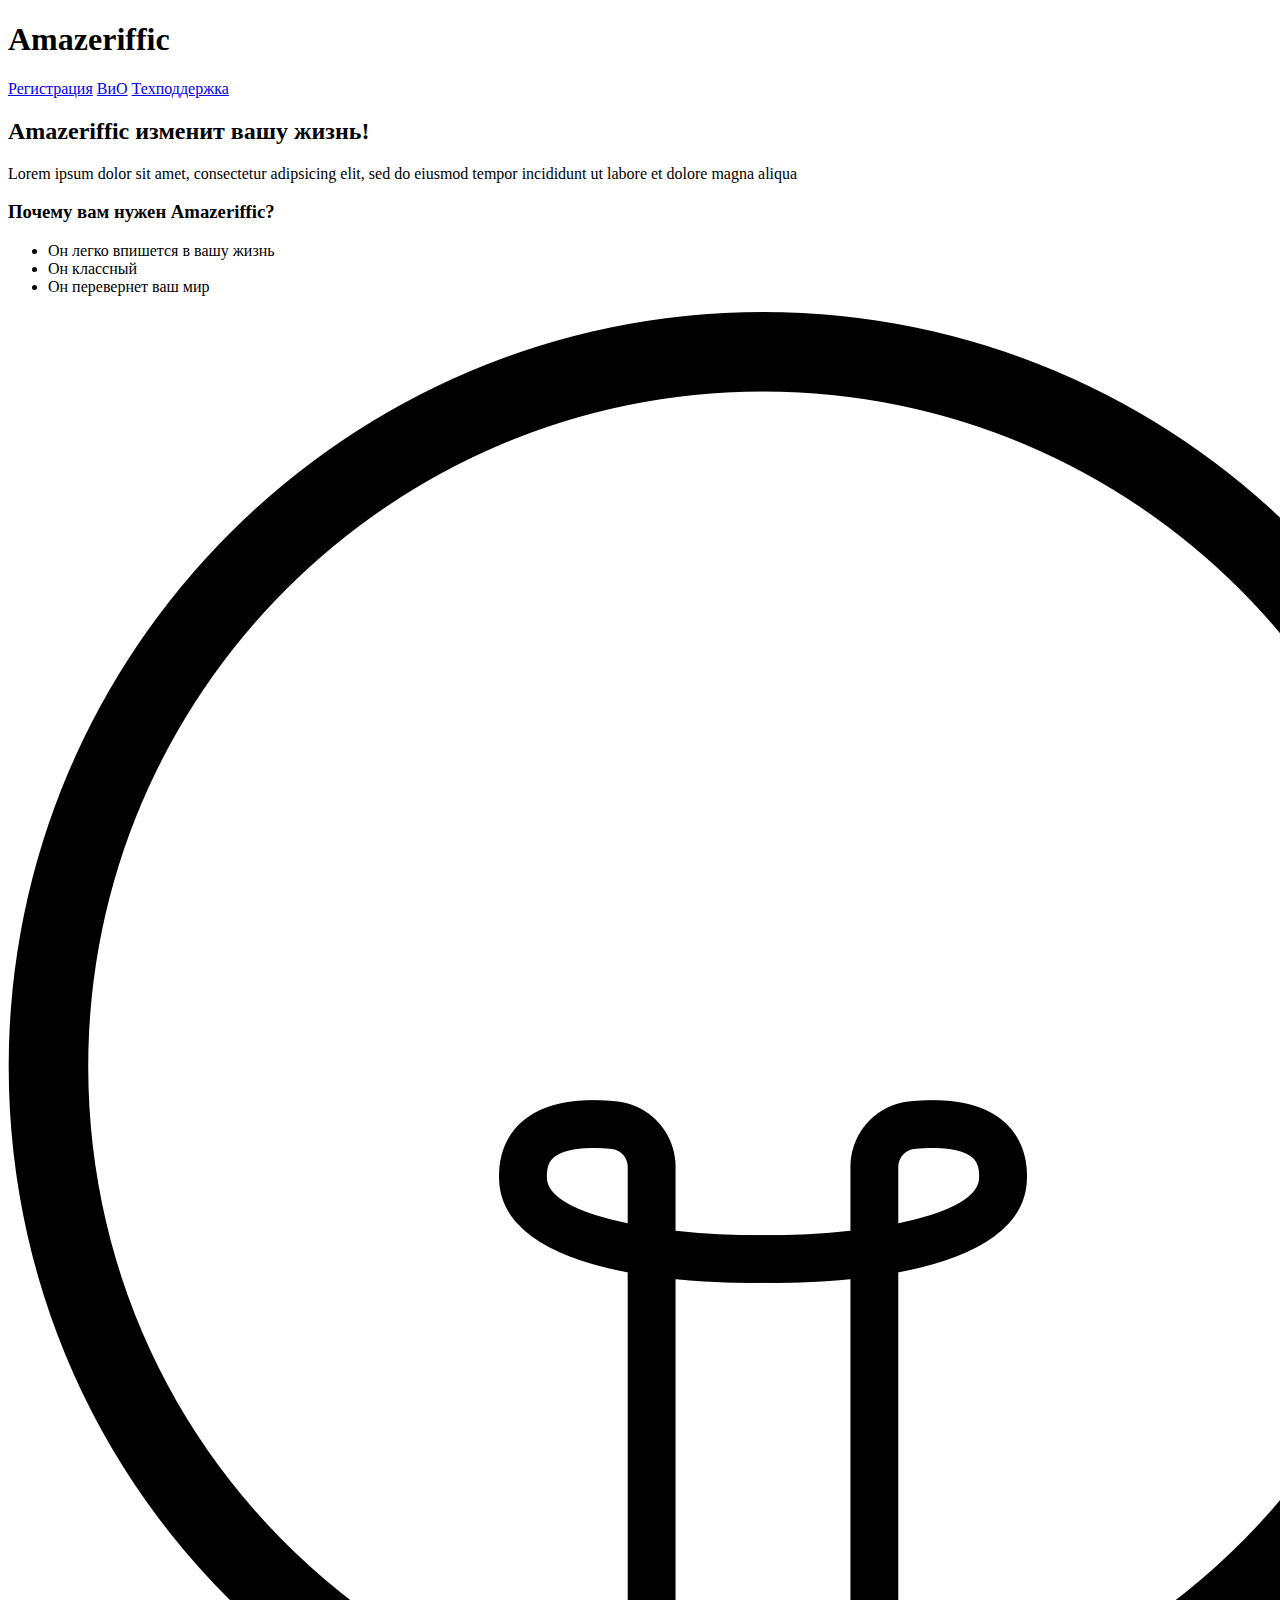
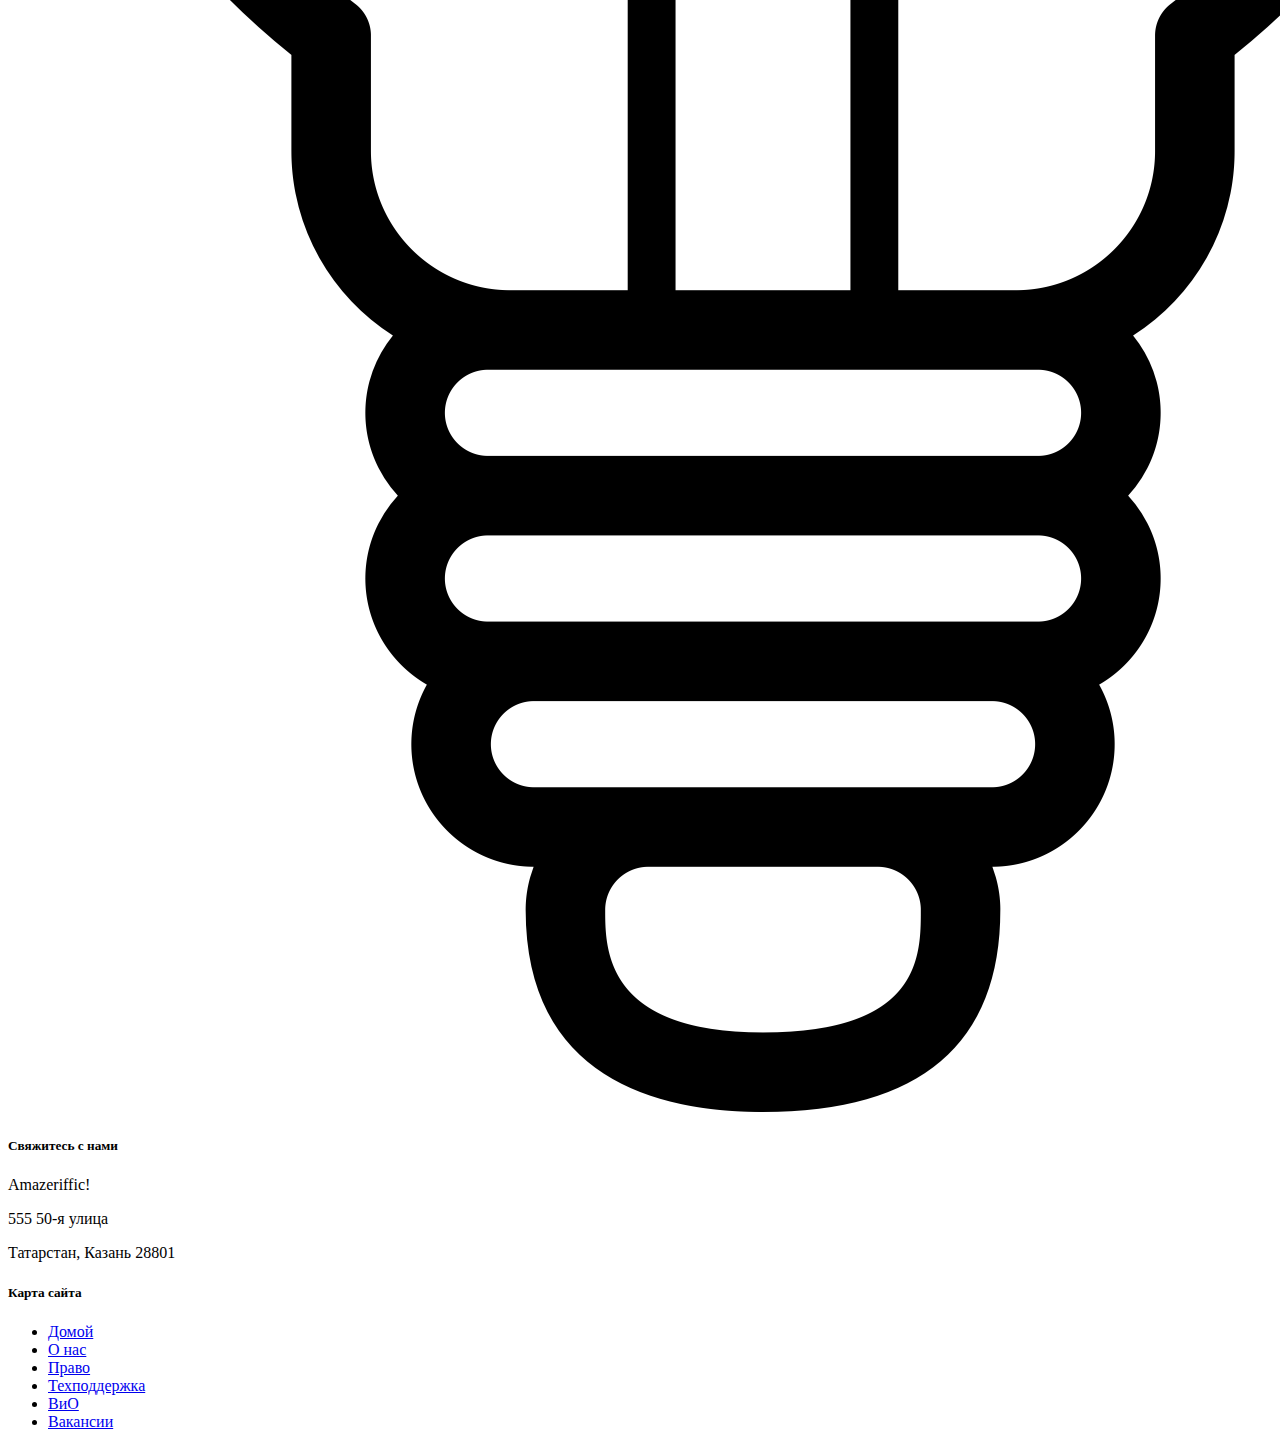
==== client/index.html @ 9d4d0177 "more styles and some changes in index" ====
<!DOCTYPE html>
<html>

<head>
    <title>Amazeriffic</title>
    <link rel="stylesheet" type="text\css" href="styles\reset.css">
    <link rel="stylesheet" type="text\css" href="styles\style.css">

</head>

<body>
    <header>
        <div class="container">
            <h1>Amazeriffic</h1>
            <nav>
                <a href="#">Регистрация</a>
                <a href="faq.html">ВиО</a>
                <a href="#">Техподдержка</a>
            </nav>
        </div>
    </header>
    <main>
        <h2>Amazeriffic изменит вашу жизнь!</h2>
        <p>Lorem ipsum dolor sit amet, consectetur adipsicing elit, sed do eiusmod tempor incididunt ut labore et dolore magna aliqua</p>
        <h3>Почему вам нужен Amazeriffic?</h3>
        <ul>
            <li>Он легко впишется в вашу жизнь</li>
            <li>Он классный</li>
            <li>Он перевернет ваш мир</li>
        </ul>
        <img src="lightbulb.png" alt="изображение лампочки">
    </main>
    <footer>
        <div class="contact">
            <h5>Свяжитесь с нами</h5>
            <p>Amazeriffic!</p>
            <p>555 50-я улица</p>
            <p>Татарстан, Казань 28801</p>
        </div>
        <div class="sitemap">
            <h5>Карта сайта</h5>
            <ul>
                <li><a href="#">Домой</a></li>
                <li><a href="#">О нас</a></li>
                <li><a href="#">Право</a></li>
                <li><a href="#">Техподдержка</a></li>
                <li><a href="#">ВиО</a></li>
                <li><a href="#">Вакансии</a></li>
            </ul>
        </div>
    </footer>
</body>

</html>
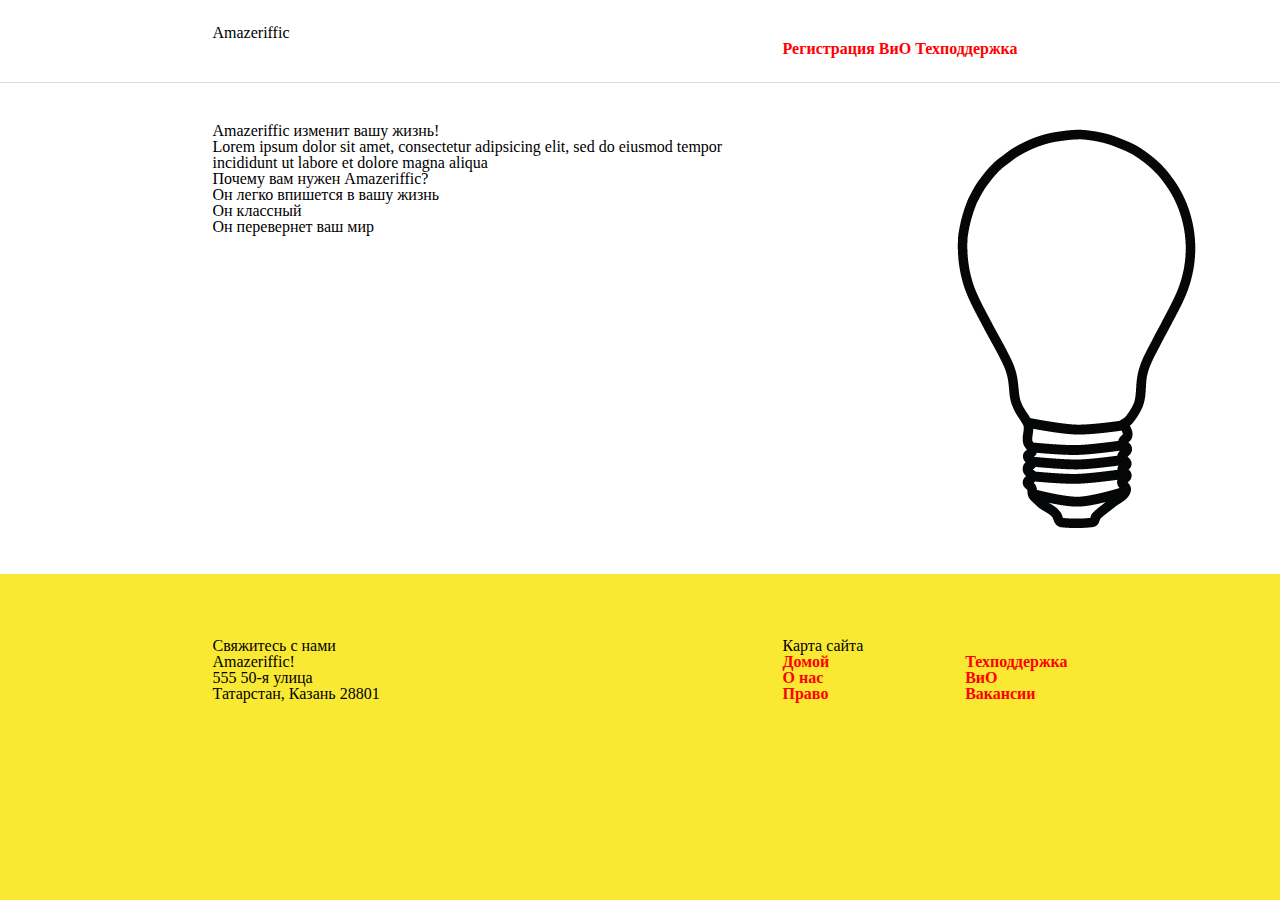
==== commit 803222b9: "end with sections" ====
--- a/client/index.html
+++ b/client/index.html
@@ -2,10 +2,10 @@
 <html>
 
 <head>
+    <meta http-equiv="Content-Type" content="text/html" ; charset="utf-8" />
+    <link href="styles/reset.css" rel="stylesheet" type="text/css" />
+    <link href="styles/style.css" rel="stylesheet" type="text/css" />
     <title>Amazeriffic</title>
-    <link rel="stylesheet" type="text\css" href="styles\reset.css">
-    <link rel="stylesheet" type="text\css" href="styles\style.css">
-
 </head>
 
 <body>
@@ -20,33 +20,47 @@
         </div>
     </header>
     <main>
-        <h2>Amazeriffic изменит вашу жизнь!</h2>
-        <p>Lorem ipsum dolor sit amet, consectetur adipsicing elit, sed do eiusmod tempor incididunt ut labore et dolore magna aliqua</p>
-        <h3>Почему вам нужен Amazeriffic?</h3>
-        <ul>
-            <li>Он легко впишется в вашу жизнь</li>
-            <li>Он классный</li>
-            <li>Он перевернет ваш мир</li>
-        </ul>
-        <img src="lightbulb.png" alt="изображение лампочки">
+        <div class="container">
+            <div class="main-left">
+                <h2>Amazeriffic изменит вашу жизнь!</h2>
+                <p>Lorem ipsum dolor sit amet, consectetur adipsicing elit, sed do eiusmod tempor incididunt ut labore et dolore magna aliqua</p>
+                <h3>Почему вам нужен Amazeriffic?</h3>
+                <ul>
+                    <li>Он легко впишется в вашу жизнь</li>
+                    <li>Он классный</li>
+                    <li>Он перевернет ваш мир</li>
+                </ul>
+            </div>
+        </div>
+        <div class="lightbulb">
+            <img src="lightbulb.png" alt="изображение лампочки">
+        </div>
     </main>
     <footer>
-        <div class="contact">
-            <h5>Свяжитесь с нами</h5>
-            <p>Amazeriffic!</p>
-            <p>555 50-я улица</p>
-            <p>Татарстан, Казань 28801</p>
-        </div>
-        <div class="sitemap">
-            <h5>Карта сайта</h5>
-            <ul>
-                <li><a href="#">Домой</a></li>
-                <li><a href="#">О нас</a></li>
-                <li><a href="#">Право</a></li>
-                <li><a href="#">Техподдержка</a></li>
-                <li><a href="#">ВиО</a></li>
-                <li><a href="#">Вакансии</a></li>
-            </ul>
+        <div class="container">
+            <div class="contact">
+                <h5>Свяжитесь с нами</h5>
+                <p>Amazeriffic!</p>
+                <p>555 50-я улица</p>
+                <p>Татарстан, Казань 28801</p>
+            </div>
+            <div class="sitemap">
+                <h5>Карта сайта</h5>
+                <div class="mapleft">
+                    <ul>
+                        <li><a href="#">Домой</a></li>
+                        <li><a href="#">О нас</a></li>
+                        <li><a href="#">Право</a></li>
+                    </ul>
+                </div>
+                <div class="mapright">
+                    <ul>
+                        <li><a href="#">Техподдержка</a></li>
+                        <li><a href="#">ВиО</a></li>
+                        <li><a href="#">Вакансии</a></li>
+                    </ul>
+                </div>
+            </div>
         </div>
     </footer>
 </body>
--- a/client/styles/style.css
+++ b/client/styles/style.css
@@ -0,0 +1,82 @@
+body {
+    background: #f9e933;
+}
+
+header,
+main,
+footer {
+    min-width: 855px;
+}
+
+header .container,
+main .container,
+footer .container {
+    max-width: 855px;
+    margin: auto;
+}
+
+header {
+    background: white;
+    overflow: auto;
+    border-bottom: 1px solid #dddddd;
+    padding: 25px 0 25px 0;
+}
+
+header nav {
+    float: right;
+    width: 285px;
+}
+
+a {
+    color: #FF0000;
+    text-decoration: none;
+    font-weight: bold;
+}
+
+main {
+    background: white;
+    overflow: auto;
+    padding: 40px;
+}
+
+.main-left {
+    float: left;
+    width: 570px;
+}
+
+main .lightbulb {
+    float: right;
+    width: 285px;
+}
+
+footer {
+    margin-top: 5%;
+}
+
+footer .contact {
+    float: left;
+    width: 570px;
+}
+
+footer .sitemap {
+    float: right;
+    width: 285px;
+}
+
+.mapleft {
+    float: left;
+}
+
+.mapright {
+    float: right;
+}
+
+.faqs {
+    float: left;
+    margin: 5%;
+}
+
+.QA {
+    font-weight: bold;
+    font-size: 1.2em;
+}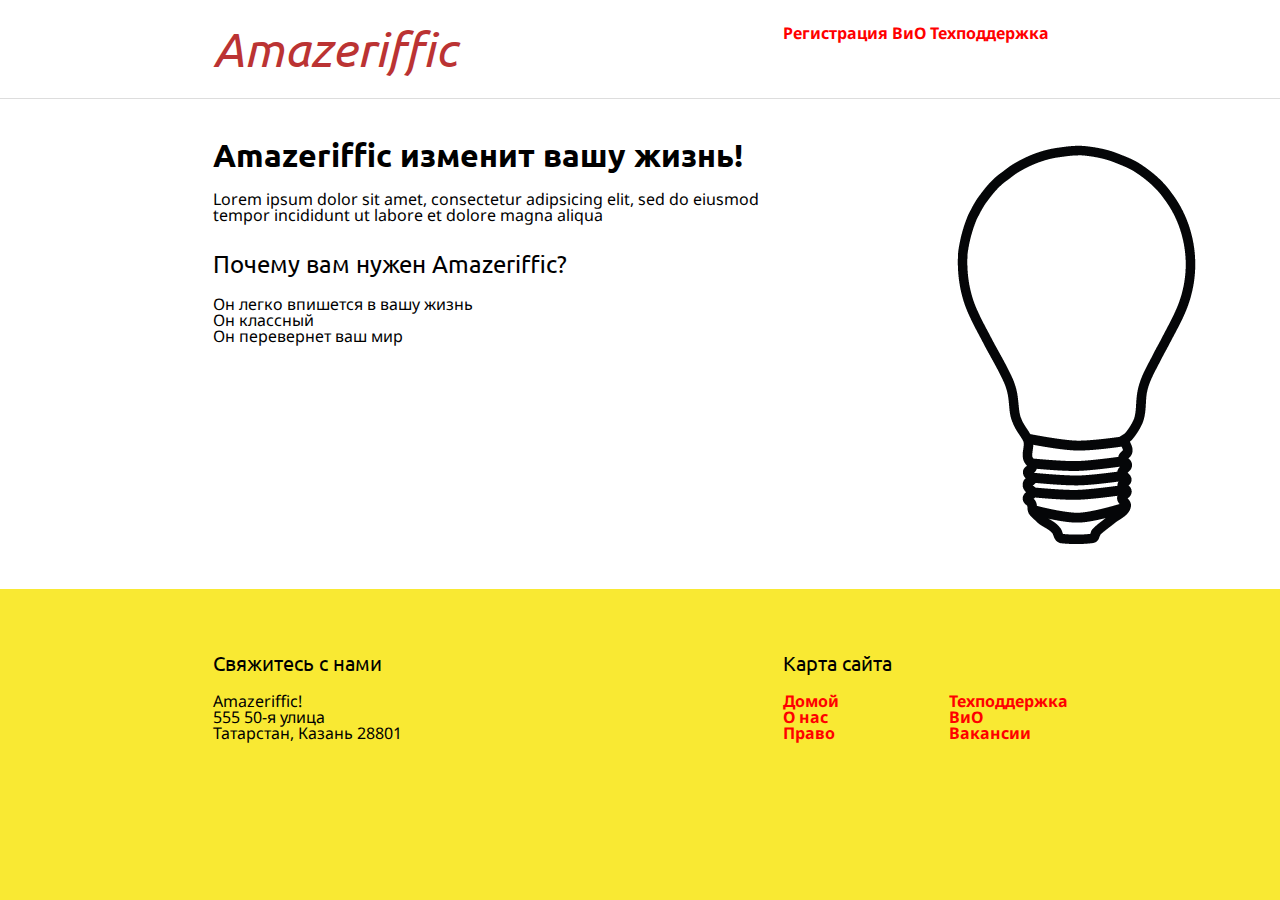
==== commit 6e3ab584: "init commit" ====
--- a/client/index.html
+++ b/client/index.html
@@ -5,6 +5,8 @@
     <meta http-equiv="Content-Type" content="text/html" ; charset="utf-8" />
     <link href="styles/reset.css" rel="stylesheet" type="text/css" />
     <link href="styles/style.css" rel="stylesheet" type="text/css" />
+    <link href='http://fonts.googleapis.com/css?family=Ubuntu' rel='stylesheet' type='text/css' />
+    <link href='http://fonts.googleapis.com/css?family=Droid+Sans' rel='stylesheet' type='text/css' />
     <title>Amazeriffic</title>
 </head>
 
--- a/client/styles/style.css
+++ b/client/styles/style.css
@@ -1,5 +1,6 @@
 body {
     background: #f9e933;
+    font-family: 'Droid Sans', sans-serif;
 }
 
 header,
@@ -22,6 +23,43 @@
     padding: 25px 0 25px 0;
 }
 
+h1 {
+    float: left;
+    width: 570px;
+    font-family: 'Ubuntu', sans-serif;
+    font-style: italic;
+    font-size: 3em;
+    color: #BB3333;
+}
+
+h2 {
+    float: left;
+    width: 570px;
+    font-family: 'Ubuntu', sans-serif;
+    font-size: 2em;
+    font-weight: bold;
+    margin-bottom: 20px;
+}
+
+h3 {
+    float: left;
+    width: 570px;
+    font-family: 'Ubuntu', sans-serif;
+    font-size: 1.5em;
+    padding-top: 5%;
+    margin-bottom: 20px;
+}
+
+h4 {
+    font-family: 'Ubuntu', sans-serif;
+}
+
+h5 {
+    font-family: 'Ubuntu', sans-serif;
+    font-size: 1.25em;
+    margin-bottom: 20px;
+}
+
 header nav {
     float: right;
     width: 285px;
@@ -31,6 +69,11 @@
     color: #FF0000;
     text-decoration: none;
     font-weight: bold;
+}
+
+a:hover {
+    background: #FF0000;
+    color: black;
 }
 
 main {
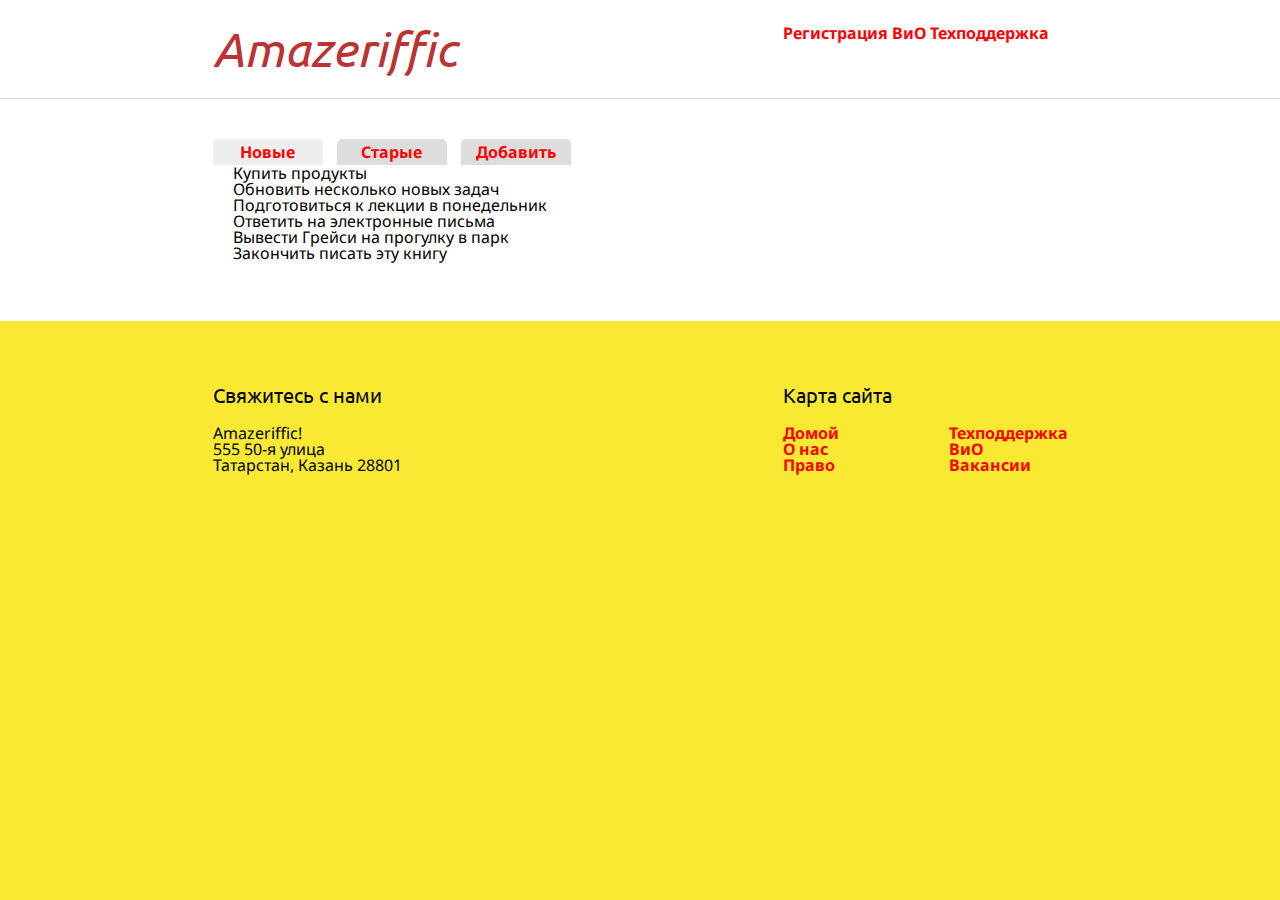
==== commit 7d3ccdfe: "init commit" ====
--- a/client/index.html
+++ b/client/index.html
@@ -7,10 +7,12 @@
     <link href="styles/style.css" rel="stylesheet" type="text/css" />
     <link href='http://fonts.googleapis.com/css?family=Ubuntu' rel='stylesheet' type='text/css' />
     <link href='http://fonts.googleapis.com/css?family=Droid+Sans' rel='stylesheet' type='text/css' />
+
     <title>Amazeriffic</title>
 </head>
 
 <body>
+
     <header>
         <div class="container">
             <h1>Amazeriffic</h1>
@@ -23,19 +25,14 @@
     </header>
     <main>
         <div class="container">
-            <div class="main-left">
-                <h2>Amazeriffic изменит вашу жизнь!</h2>
-                <p>Lorem ipsum dolor sit amet, consectetur adipsicing elit, sed do eiusmod tempor incididunt ut labore et dolore magna aliqua</p>
-                <h3>Почему вам нужен Amazeriffic?</h3>
-                <ul>
-                    <li>Он легко впишется в вашу жизнь</li>
-                    <li>Он классный</li>
-                    <li>Он перевернет ваш мир</li>
-                </ul>
+            <div class="tabs">
+                <a href="#"><span class="active">Новые</span></a>
+                <a href="#"><span>Старые</span></a>
+                <a href="#"><span>Добавить</span></a>
             </div>
-        </div>
-        <div class="lightbulb">
-            <img src="lightbulb.png" alt="изображение лампочки">
+            <div class="content">
+
+            </div>
         </div>
     </main>
     <footer>
@@ -65,6 +62,8 @@
             </div>
         </div>
     </footer>
+    <script src="js/jquery-3.6.0.min.js"></script>
+    <script src="js/app.js"></script>
 </body>
 
 </html>--- a/client/styles/style.css
+++ b/client/styles/style.css
@@ -71,7 +71,7 @@
     font-weight: bold;
 }
 
-a:hover {
+footer a:hover {
     background: #FF0000;
     color: black;
 }
@@ -122,4 +122,27 @@
 .QA {
     font-weight: bold;
     font-size: 1.2em;
+}
+
+.tabs a span {
+    display: inline-block;
+    border-radius: 5px 5px 0 0;
+    width: 100px;
+    margin-right: 10px;
+    text-align: center;
+    background: #ddd;
+    padding: 5px;
+}
+
+.tabs a span.active {
+    background: #eee;
+}
+
+.content {
+    padding: 0 20px 20px 20px;
+    overflow: auto;
+}
+
+.content ul li {
+    padding-top: 0;
 }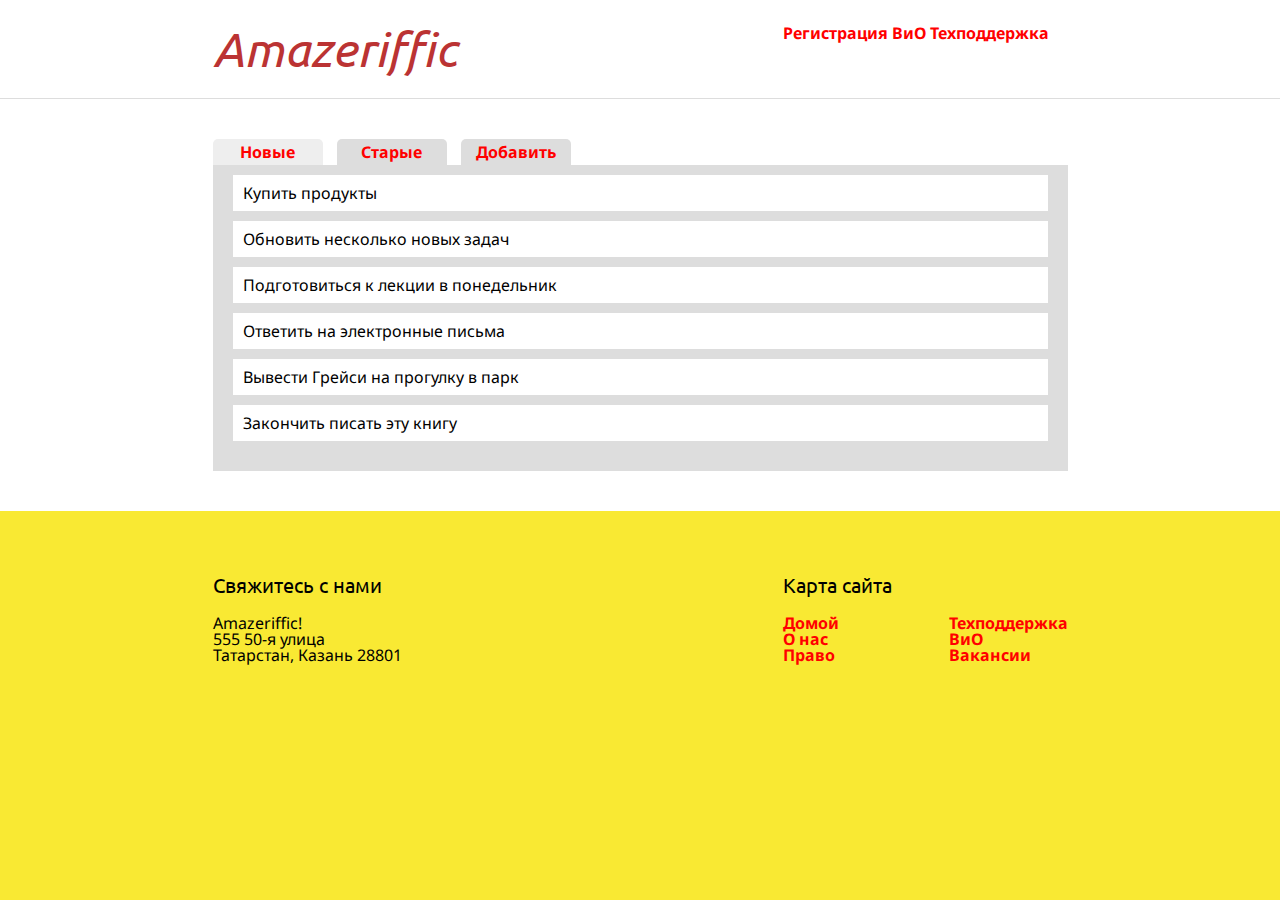
==== commit c7d915d3: "end with tabs" ====
--- a/client/index.html
+++ b/client/index.html
@@ -31,7 +31,6 @@
                 <a href="#"><span>Добавить</span></a>
             </div>
             <div class="content">
-
             </div>
         </div>
     </main>
--- a/client/styles/style.css
+++ b/client/styles/style.css
@@ -141,8 +141,27 @@
 .content {
     padding: 0 20px 20px 20px;
     overflow: auto;
+    background: #ddd;
 }
 
 .content ul li {
-    padding-top: 0;
+    margin: 10px 0;
+    padding: 10px 20px 10px 10px;
+    background: white;
+}
+
+.content div {
+    margin: 10px 0;
+    padding: 10px 20px 10px 10px;
+}
+
+.content button {
+    padding: 7px 10px 7px 10px;
+    margin: 0 10px;
+    font-size: 17px;
+}
+
+.content input {
+    padding: 7px 10px 7px 10px;
+    font-size: 17px;
 }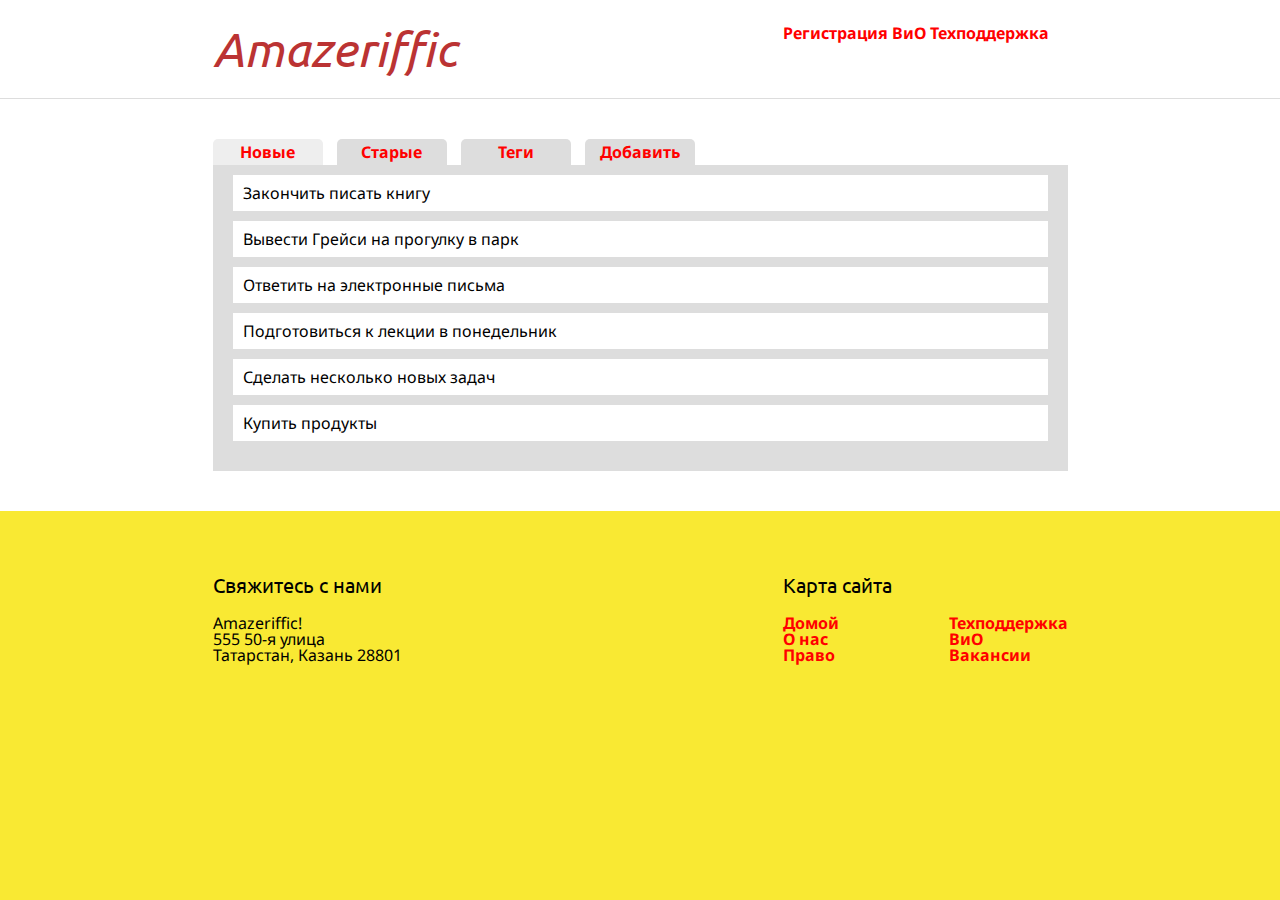
==== commit 15ee218c: "end with tags" ====
--- a/client/index.html
+++ b/client/index.html
@@ -28,6 +28,7 @@
             <div class="tabs">
                 <a href="#"><span class="active">Новые</span></a>
                 <a href="#"><span>Старые</span></a>
+                <a href="#"><span>Теги</span></a>
                 <a href="#"><span>Добавить</span></a>
             </div>
             <div class="content">
--- a/client/styles/style.css
+++ b/client/styles/style.css
@@ -144,7 +144,7 @@
     background: #ddd;
 }
 
-.content ul li {
+.content li {
     margin: 10px 0;
     padding: 10px 20px 10px 10px;
     background: white;
@@ -164,4 +164,10 @@
 .content input {
     padding: 7px 10px 7px 10px;
     font-size: 17px;
+}
+
+.content p {
+    margin: 10px 0;
+    padding: 10px 20px 10px 10px;
+    background: lightgray;
 }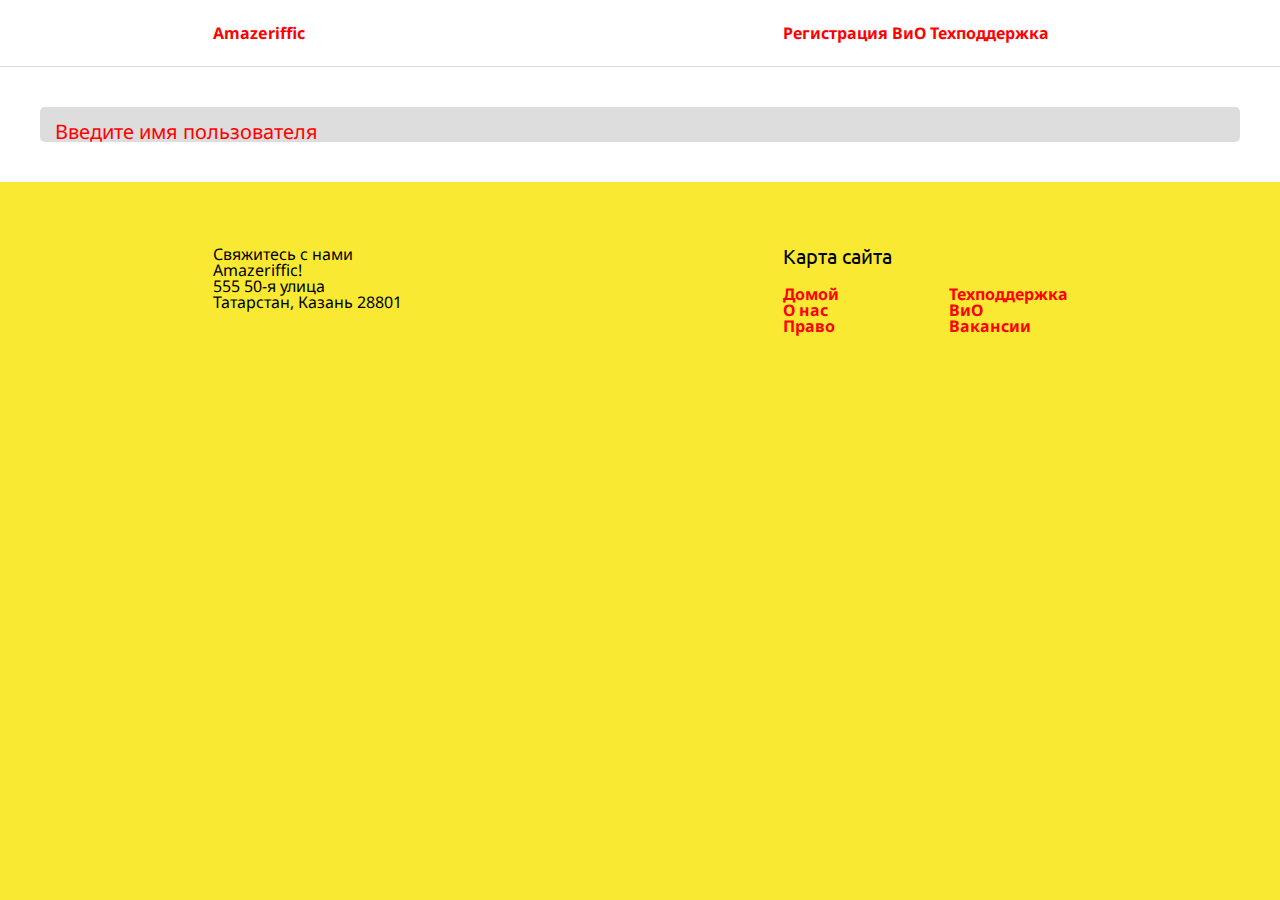
==== commit e514555d: "init" ====
--- a/client/index.html
+++ b/client/index.html
@@ -1,53 +1,44 @@
-<!DOCTYPE html>
+<!doctype html>
 <html>
 
 <head>
+    <title> Amazeriffic </title>
     <meta http-equiv="Content-Type" content="text/html" ; charset="utf-8" />
     <link href="styles/reset.css" rel="stylesheet" type="text/css" />
     <link href="styles/style.css" rel="stylesheet" type="text/css" />
     <link href='http://fonts.googleapis.com/css?family=Ubuntu' rel='stylesheet' type='text/css' />
     <link href='http://fonts.googleapis.com/css?family=Droid+Sans' rel='stylesheet' type='text/css' />
-
-    <title>Amazeriffic</title>
 </head>
 
 <body>
-
     <header>
         <div class="container">
-            <h1>Amazeriffic</h1>
+            <a class="title" href="index.html">Amazeriffic</a>
             <nav>
-                <a href="#">Регистрация</a>
+                <a href="index.html">Регистрация</a>
                 <a href="faq.html">ВиО</a>
                 <a href="#">Техподдержка</a>
             </nav>
         </div>
     </header>
     <main>
-        <div class="container">
-            <div class="tabs">
-                <a href="#"><span class="active">Новые</span></a>
-                <a href="#"><span>Старые</span></a>
-                <a href="#"><span>Теги</span></a>
-                <a href="#"><span>Добавить</span></a>
-            </div>
-            <div class="content">
-            </div>
+        <div class="authorization">
+            <p>Введите имя пользователя</p>
         </div>
     </main>
     <footer>
         <div class="container">
             <div class="contact">
-                <h5>Свяжитесь с нами</h5>
+                <p>Свяжитесь с нами</p>
                 <p>Amazeriffic!</p>
                 <p>555 50-я улица</p>
                 <p>Татарстан, Казань 28801</p>
             </div>
             <div class="sitemap">
-                <h5>Карта сайта</h5>
+                <h5>Карта сайта</h5>
                 <div class="mapleft">
                     <ul>
-                        <li><a href="#">Домой</a></li>
+                        <li><a href="index.html">Домой</a></li>
                         <li><a href="#">О нас</a></li>
                         <li><a href="#">Право</a></li>
                     </ul>
@@ -55,7 +46,7 @@
                 <div class="mapright">
                     <ul>
                         <li><a href="#">Техподдержка</a></li>
-                        <li><a href="#">ВиО</a></li>
+                        <li><a href="faq.html">ВиО</a></li>
                         <li><a href="#">Вакансии</a></li>
                     </ul>
                 </div>
@@ -63,7 +54,7 @@
         </div>
     </footer>
     <script src="js/jquery-3.6.0.min.js"></script>
-    <script src="js/app.js"></script>
+    <script src="js/users.js"></script>
 </body>
 
 </html>--- a/client/styles/style.css
+++ b/client/styles/style.css
@@ -170,4 +170,45 @@
     margin: 10px 0;
     padding: 10px 20px 10px 10px;
     background: lightgray;
+}
+
+main .authorization {
+    max-width: 1200px;
+    background: #ddd;
+    /*padding-top: 10px; */
+    margin: auto;
+    border-radius: 5px;
+    /*border-radius: 5px 5px 0 0; */
+}
+
+main .authorization p {
+    padding: 15px;
+    padding-bottom: 0px;
+    /*padding-left: 15px;*/
+    font-size: 20px;
+    color: red;
+}
+
+main .authorization input {
+    font-family: Ubuntu;
+    margin: 10px;
+    font-size: 18px;
+    padding: 5px;
+    padding-right: 60px;
+    border: 2px solid black;
+    border-radius: 8px;
+}
+
+main .authorization button {
+    font-family: Ubuntu;
+    top: 50px;
+    left: 50px;
+    /*расстояние от края*/
+    font-size: 18px;
+    border-radius: 8px;
+    border: 2px solid black;
+    padding: 5px;
+    margin: 10px;
+    text-align: center;
+    float: right;
 }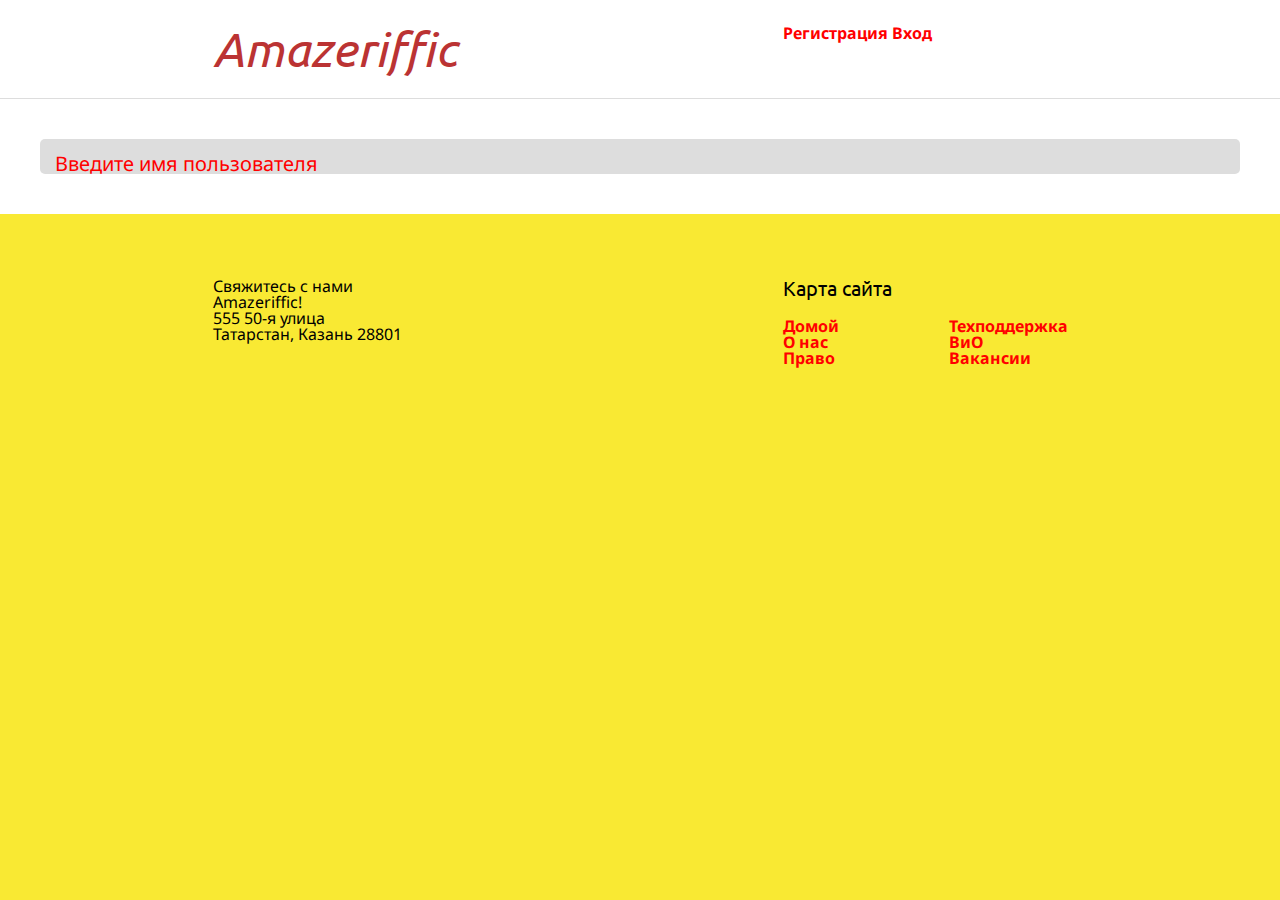
==== commit fc64f2a6: "Done" ====
--- a/client/index.html
+++ b/client/index.html
@@ -13,11 +13,10 @@
 <body>
     <header>
         <div class="container">
-            <a class="title" href="index.html">Amazeriffic</a>
+            <h1>Amazeriffic</h1>
             <nav>
                 <a href="index.html">Регистрация</a>
-                <a href="faq.html">ВиО</a>
-                <a href="#">Техподдержка</a>
+                <a href="index.html">Вход</a>
             </nav>
         </div>
     </header>
--- a/client/styles/style.css
+++ b/client/styles/style.css
@@ -1,214 +1,258 @@
-body {
-    background: #f9e933;
-    font-family: 'Droid Sans', sans-serif;
-}
-
-header,
-main,
-footer {
-    min-width: 855px;
-}
-
-header .container,
-main .container,
-footer .container {
-    max-width: 855px;
-    margin: auto;
-}
-
-header {
-    background: white;
-    overflow: auto;
-    border-bottom: 1px solid #dddddd;
-    padding: 25px 0 25px 0;
-}
-
-h1 {
-    float: left;
-    width: 570px;
-    font-family: 'Ubuntu', sans-serif;
-    font-style: italic;
-    font-size: 3em;
-    color: #BB3333;
-}
-
-h2 {
-    float: left;
-    width: 570px;
-    font-family: 'Ubuntu', sans-serif;
-    font-size: 2em;
-    font-weight: bold;
-    margin-bottom: 20px;
-}
-
-h3 {
-    float: left;
-    width: 570px;
-    font-family: 'Ubuntu', sans-serif;
-    font-size: 1.5em;
-    padding-top: 5%;
-    margin-bottom: 20px;
-}
-
-h4 {
-    font-family: 'Ubuntu', sans-serif;
-}
-
-h5 {
-    font-family: 'Ubuntu', sans-serif;
-    font-size: 1.25em;
-    margin-bottom: 20px;
-}
-
-header nav {
-    float: right;
-    width: 285px;
-}
-
-a {
-    color: #FF0000;
-    text-decoration: none;
-    font-weight: bold;
-}
-
-footer a:hover {
-    background: #FF0000;
-    color: black;
-}
-
-main {
-    background: white;
-    overflow: auto;
-    padding: 40px;
-}
-
-.main-left {
-    float: left;
-    width: 570px;
-}
-
-main .lightbulb {
-    float: right;
-    width: 285px;
-}
-
-footer {
-    margin-top: 5%;
-}
-
-footer .contact {
-    float: left;
-    width: 570px;
-}
-
-footer .sitemap {
-    float: right;
-    width: 285px;
-}
-
-.mapleft {
-    float: left;
-}
-
-.mapright {
-    float: right;
-}
-
-.faqs {
-    float: left;
-    margin: 5%;
-}
-
-.QA {
-    font-weight: bold;
-    font-size: 1.2em;
-}
-
-.tabs a span {
-    display: inline-block;
-    border-radius: 5px 5px 0 0;
-    width: 100px;
-    margin-right: 10px;
-    text-align: center;
-    background: #ddd;
-    padding: 5px;
-}
-
-.tabs a span.active {
-    background: #eee;
-}
-
-.content {
-    padding: 0 20px 20px 20px;
-    overflow: auto;
-    background: #ddd;
-}
-
-.content li {
-    margin: 10px 0;
-    padding: 10px 20px 10px 10px;
-    background: white;
-}
-
-.content div {
-    margin: 10px 0;
-    padding: 10px 20px 10px 10px;
-}
-
-.content button {
-    padding: 7px 10px 7px 10px;
-    margin: 0 10px;
-    font-size: 17px;
-}
-
-.content input {
-    padding: 7px 10px 7px 10px;
-    font-size: 17px;
-}
-
-.content p {
-    margin: 10px 0;
-    padding: 10px 20px 10px 10px;
-    background: lightgray;
-}
-
-main .authorization {
-    max-width: 1200px;
-    background: #ddd;
-    /*padding-top: 10px; */
-    margin: auto;
-    border-radius: 5px;
-    /*border-radius: 5px 5px 0 0; */
-}
-
-main .authorization p {
-    padding: 15px;
-    padding-bottom: 0px;
-    /*padding-left: 15px;*/
-    font-size: 20px;
-    color: red;
-}
-
-main .authorization input {
-    font-family: Ubuntu;
-    margin: 10px;
-    font-size: 18px;
-    padding: 5px;
-    padding-right: 60px;
-    border: 2px solid black;
-    border-radius: 8px;
-}
-
-main .authorization button {
-    font-family: Ubuntu;
-    top: 50px;
-    left: 50px;
-    /*расстояние от края*/
-    font-size: 18px;
-    border-radius: 8px;
-    border: 2px solid black;
-    padding: 5px;
-    margin: 10px;
-    text-align: center;
-    float: right;
-}+    body {
+        background: #f9e933;
+        font-family: 'Droid Sans', sans-serif;
+    }
+    
+    header,
+    main,
+    footer {
+        min-width: 855px;
+    }
+    
+    header .container,
+    main .container,
+    footer .container {
+        max-width: 855px;
+        margin: auto;
+    }
+    
+    header {
+        background: white;
+        overflow: auto;
+        border-bottom: 1px solid #dddddd;
+        padding: 25px 0 25px 0;
+    }
+    
+    h1 {
+        float: left;
+        width: 570px;
+        font-family: 'Ubuntu', sans-serif;
+        font-style: italic;
+        font-size: 3em;
+        color: #BB3333;
+    }
+    
+    h2 {
+        float: left;
+        width: 570px;
+        font-family: 'Ubuntu', sans-serif;
+        font-size: 2em;
+        font-weight: bold;
+        margin-bottom: 20px;
+    }
+    
+    h3 {
+        float: left;
+        width: 570px;
+        font-family: 'Ubuntu', sans-serif;
+        font-size: 1.5em;
+        padding-top: 5%;
+        margin-bottom: 20px;
+    }
+    
+    h4 {
+        font-family: 'Ubuntu', sans-serif;
+    }
+    
+    h5 {
+        font-family: 'Ubuntu', sans-serif;
+        font-size: 1.25em;
+        margin-bottom: 20px;
+    }
+    
+    header nav {
+        float: right;
+        width: 285px;
+    }
+    
+    a {
+        color: #FF0000;
+        text-decoration: none;
+        font-weight: bold;
+    }
+    
+    footer a:hover {
+        background: #FF0000;
+        color: black;
+    }
+    
+    main {
+        background: white;
+        overflow: auto;
+        padding: 40px;
+    }
+    
+    .main-left {
+        float: left;
+        width: 570px;
+    }
+    
+    main .lightbulb {
+        float: right;
+        width: 285px;
+    }
+    
+    footer {
+        margin-top: 5%;
+    }
+    
+    footer .contact {
+        float: left;
+        width: 570px;
+    }
+    
+    footer .sitemap {
+        float: right;
+        width: 285px;
+    }
+    
+    .mapleft {
+        float: left;
+    }
+    
+    .mapright {
+        float: right;
+    }
+    
+    .faqs {
+        float: left;
+        margin: 5%;
+    }
+    
+    .QA {
+        font-weight: bold;
+        font-size: 1.2em;
+    }
+    
+    .tabs a span {
+        display: inline-block;
+        border-radius: 5px 5px 0 0;
+        width: 100px;
+        margin-right: 10px;
+        text-align: center;
+        background: #ddd;
+        padding: 5px;
+    }
+    
+    .tabs a span.active {
+        background: #eee;
+    }
+    
+    .tabs input {
+        border-radius: 2px;
+    }
+    
+    .content {
+        /* padding: 0 20px 20px 20px; */
+        overflow: auto;
+        background: lightgray;
+        width: 600px;
+    }
+    
+    .content div {
+        margin: 10px 0;
+        padding: 10px 20px 10px 10px;
+    }
+    
+    .content li {
+        background: white;
+        list-style: none;
+        margin: 10px;
+        font-size: 20px;
+        padding: 10px;
+    }
+    
+    .content p {
+        padding: 15px;
+        padding-bottom: 7px;
+        font-size: 20px;
+    }
+    
+    .content input {
+        font-family: Ubuntu;
+        width: auto;
+        margin: 17px;
+        margin-left: 0%;
+        padding: 8px;
+        font-size: 17px;
+    }
+    
+    .content h3 {
+        margin: 10px;
+        float: left;
+        width: 220px;
+        text-align: right;
+        font-family: 'Ubuntu', sans-serif;
+        font-size: 20px;
+        padding-top: 2%;
+    }
+    
+    .content button {
+        font-family: 'Ubuntu', sans-serif;
+        margin: 17px;
+        margin-bottom: 17px;
+        float: right;
+        padding: 8px;
+        font-size: 17px;
+    }
+    
+    main .authorization {
+        max-width: 1200px;
+        background: #ddd;
+        margin: auto;
+        border-radius: 5px;
+    }
+    
+    main .authorization p {
+        padding: 15px;
+        padding-bottom: 0px;
+        font-size: 20px;
+        color: red;
+    }
+    
+    main .authorization input {
+        font-family: Ubuntu;
+        margin: 10px;
+        font-size: 18px;
+        padding: 5px;
+        padding-right: 60px;
+    }
+    
+    main .authorization button {
+        font-family: Ubuntu;
+        top: 50px;
+        left: 50px;
+        font-size: 18px;
+        padding: 5px;
+        margin: 10px;
+        text-align: center;
+        float: right;
+    }
+    
+    .linkEdit {
+        display: inline-block;
+        float: right;
+        font-size: 13px;
+        margin-top: 2px;
+        padding-left: 15px;
+    }
+    
+    .linkEdit:hover {
+        background: red;
+        color: white;
+        text-decoration: none;
+    }
+    
+    .linkRemove {
+        display: inline-block;
+        float: right;
+        font-size: 13px;
+        margin-top: 2px;
+        padding-left: 10px;
+    }
+    
+    .linkRemove:hover {
+        background: red;
+        color: white;
+        text-decoration: none;
+    }